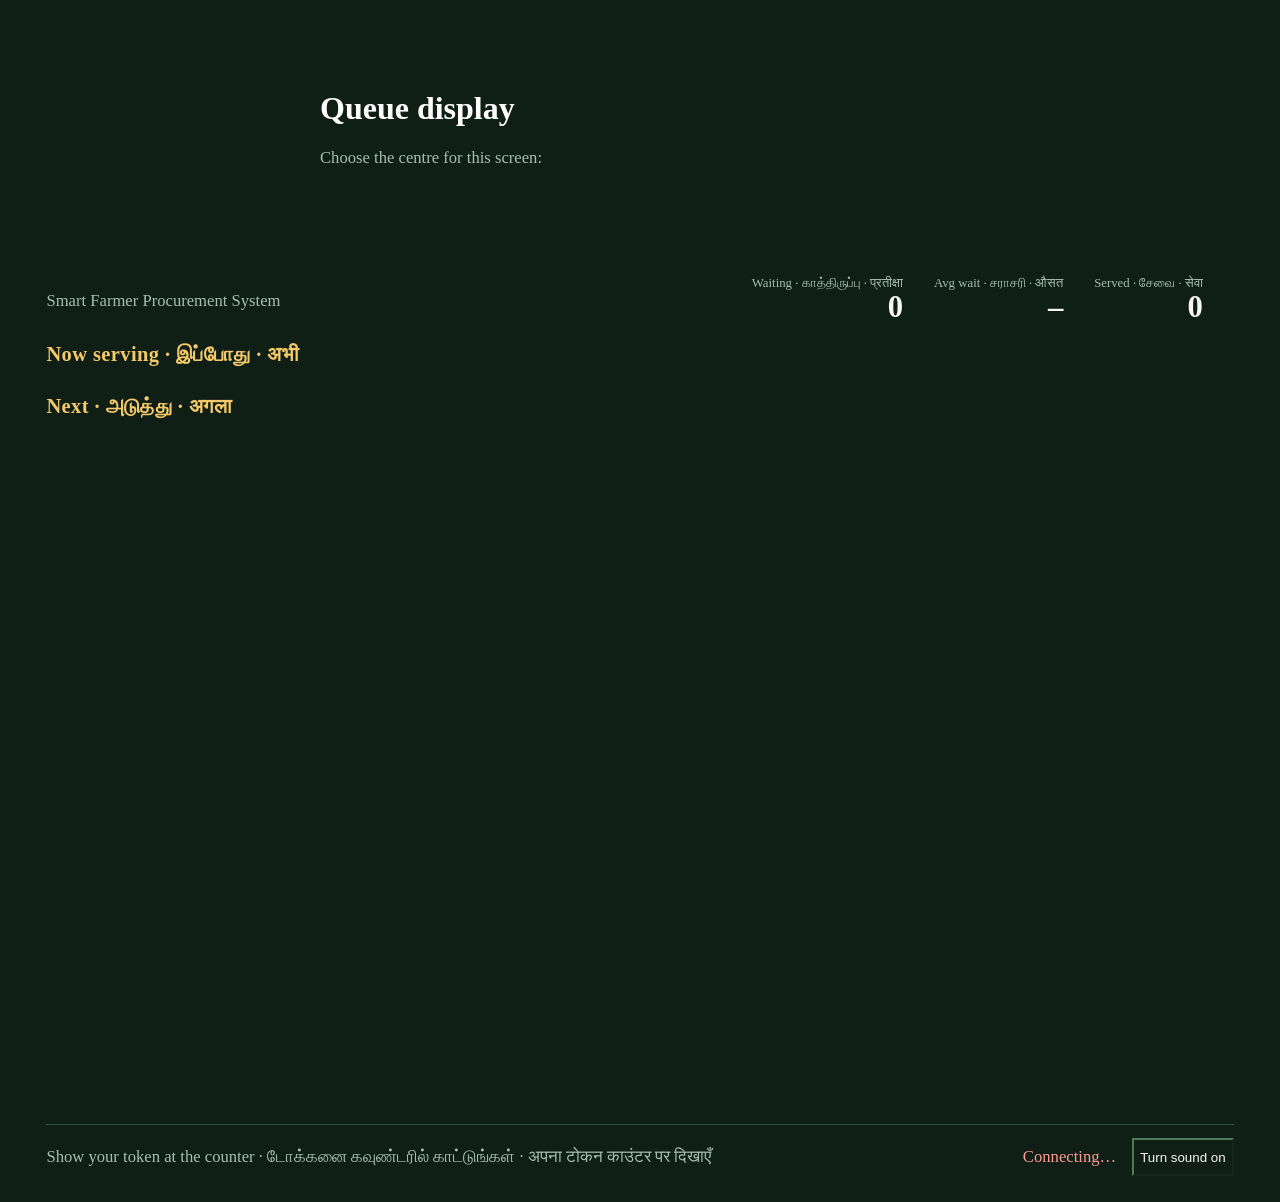
==== src/main/resources/static/display.html @ b6231616 "M4: Live queue - operator desk, TV display and farmer live status - QueueService: check-in by token " ====
<!DOCTYPE html>
<html lang="en">
<head>
    <meta charset="UTF-8">
    <meta name="viewport" content="width=device-width, initial-scale=1">
    <title>Queue display · Smart Farmer Procurement System</title>
    <link rel="stylesheet" href="/css/app.css">
    <style>
        /* TV screen: dark, high contrast, readable from across the room */
        body.tv { background: #0f1f16; color: #f4f7f2; min-height: 100vh; }
        .tv a { color: #9fe0b5; }
        .tv-wrap { padding: 2vh 3vw; display: flex; flex-direction: column; gap: 2vh; height: 100vh; overflow: hidden; }
        .tv-head { display: flex; justify-content: space-between; align-items: center; gap: 16px; flex-wrap: wrap; }
        .tv-head-right { display: flex; align-items: center; gap: 2.4vw; flex-wrap: wrap; }
        .tv-centre { font-size: clamp(1.4rem, 3vw, 2.6rem); font-weight: 800; color: #fff; }
        .tv-sub { color: #a9bdb0; font-size: clamp(.9rem, 1.3vw, 1.2rem); }
        .tv-clock { font-size: clamp(1.6rem, 3.4vw, 3rem); font-weight: 700; font-variant-numeric: tabular-nums; }
        .tv-label { font-size: clamp(1rem, 1.6vw, 1.5rem); color: #f3c969; font-weight: 700; margin: 0 0 1.2vh; letter-spacing: .02em; }
        .tv-counters { display: grid; grid-template-columns: repeat(auto-fit, minmax(220px, 1fr)); gap: 1.5vw; }
        .tv-counter { background: #173323; border: 3px solid #2c5a3d; border-radius: 18px; padding: 1.6vh 1.5vw; text-align: center; }
        .tv-counter.busy { border-color: #f3c969; background: #22402c; }
        .tv-counter.flash { animation: tv-flash 1s ease-in-out 4; }
        @keyframes tv-flash { 50% { background: #f3c969; color: #0f1f16; } }
        .tv-counter-name { font-size: clamp(1rem, 1.8vw, 1.6rem); color: #a9bdb0; font-weight: 700; }
        .tv-token { font-size: clamp(2.4rem, 6vw, 5.5rem); font-weight: 900; letter-spacing: .03em; font-variant-numeric: tabular-nums; line-height: 1.15; }
        .tv-free { font-size: clamp(1.2rem, 2.4vw, 2.2rem); color: #6f8b79; font-weight: 700; padding: 1.4vh 0; }
        .tv-next-section { flex: 1; min-height: 0; overflow: hidden; }
        .tv-next { list-style: none; margin: 0; padding: 0; display: grid; grid-template-columns: repeat(auto-fill, minmax(200px, 1fr)); gap: 1vw; }
        .tv-next li { background: #173323; border-radius: 12px; padding: 1.2vh 1.2vw; display: flex; flex-direction: column; gap: 2px; }
        .tv-next-token { font-size: clamp(1.4rem, 2.6vw, 2.4rem); font-weight: 800; font-variant-numeric: tabular-nums; white-space: nowrap; line-height: 1.2; }
        .tv-next-eta { color: #a9bdb0; font-size: clamp(.9rem, 1.4vw, 1.3rem); white-space: nowrap; }
        .tv-stat { text-align: right; }
        .tv-stat-label { color: #a9bdb0; font-size: clamp(.75rem, 1vw, 1rem); }
        .tv-stat-value { font-size: clamp(1.4rem, 2.4vw, 2.4rem); font-weight: 800; line-height: 1.1; }
        .tv-empty { color: #6f8b79; font-size: clamp(1rem, 1.6vw, 1.4rem); }
        .tv-foot { display: flex; justify-content: space-between; align-items: center; gap: 12px; flex-wrap: wrap; color: #a9bdb0; font-size: clamp(.9rem, 1.3vw, 1.2rem); border-top: 1px solid #2c5a3d; padding-top: 1.5vh; }
        .tv-foot .btn { min-height: 38px; background: transparent; color: #f4f7f2; border-color: #4d7a5d; }
        .tv .live-status { color: #9fe0b5; }
        .tv .live-status.offline { color: #ff9b91; }
        .tv-picker { max-width: 640px; margin: 10vh auto; padding: 0 16px; }
        .tv-picker a { display: block; background: #173323; border-radius: 12px; padding: 16px 20px; margin-bottom: 12px; font-size: 1.2rem; font-weight: 700; text-decoration: none; }
        @media (max-width: 800px) { .tv-wrap { height: auto; overflow: visible; } }
    </style>
</head>
<body class="tv">

<!-- Shown when no centre is chosen: /display.html -->
<div id="picker" class="tv-picker hidden">
    <h1 style="color: #fff">Queue display</h1>
    <p class="tv-sub">Choose the centre for this screen:</p>
    <div id="centre-links"></div>
</div>

<!-- The board: /display.html?centre=1 -->
<div id="board" class="tv-wrap hidden">
    <header class="tv-head">
        <div>
            <div class="tv-centre" id="centre-name"></div>
            <div class="tv-sub">Smart Farmer Procurement System</div>
        </div>
        <div class="tv-head-right">
            <div class="tv-stat">
                <div class="tv-stat-label">Waiting · காத்திருப்பு · प्रतीक्षा</div>
                <div class="tv-stat-value" id="waiting-count">0</div>
            </div>
            <div class="tv-stat">
                <div class="tv-stat-label">Avg wait · சராசரி · औसत</div>
                <div class="tv-stat-value" id="avg-wait">–</div>
            </div>
            <div class="tv-stat">
                <div class="tv-stat-label">Served · சேவை · सेवा</div>
                <div class="tv-stat-value" id="served">0</div>
            </div>
            <div class="tv-clock" id="clock"></div>
        </div>
    </header>

    <section>
        <h2 class="tv-label">Now serving · இப்போது · अभी</h2>
        <div class="tv-counters" id="serving"></div>
    </section>

    <section class="tv-next-section">
        <h2 class="tv-label">Next · அடுத்து · अगला</h2>
        <ol class="tv-next" id="next"></ol>
    </section>

    <footer class="tv-foot">
        <span>Show your token at the counter · டோக்கனை கவுண்டரில் காட்டுங்கள் · अपना टोकन काउंटर पर दिखाएँ</span>
        <span style="display: flex; gap: 16px; align-items: center">
            <span class="live-status offline" id="live-status"><span class="live-dot"></span><span id="live-text">Connecting…</span></span>
            <button type="button" class="btn btn-outline btn-sm" id="sound-btn">Turn sound on</button>
        </span>
    </footer>
</div>

<script>
    const $ = id => document.getElementById(id);
    const centreId = Number(new URLSearchParams(location.search).get('centre'));
    const lastCalledAt = {};       // counter number -> calledAt we last showed
    let firstSnapshot = true;
    let soundOn = false;
    let audio = null;

    function esc(value) {
        const div = document.createElement('div');
        div.textContent = value ?? '';
        return div.innerHTML;
    }

    function tick() {
        $('clock').textContent = new Date().toLocaleTimeString('en-IN', { hour: 'numeric', minute: '2-digit' });
    }

    function render(q) {
        $('centre-name').textContent = q.centreName;
        document.title = `${q.centreName} · Queue`;

        const newlyCalled = [];
        $('serving').innerHTML = q.serving.map(s => {
            const changed = s.token && s.calledAt !== lastCalledAt[s.counterNo];
            if (changed && !firstSnapshot) newlyCalled.push(s);
            lastCalledAt[s.counterNo] = s.calledAt;
            return s.token ? `
                <div class="tv-counter busy ${changed && !firstSnapshot ? 'flash' : ''}">
                    <div class="tv-counter-name">Counter ${s.counterNo} · கவுண்டர் · काउंटर</div>
                    <div class="tv-token">${esc(s.token)}</div>
                </div>` : `
                <div class="tv-counter">
                    <div class="tv-counter-name">Counter ${s.counterNo} · கவுண்டர் · काउंटर</div>
                    <div class="tv-free">Free · காலி · खाली</div>
                </div>`;
        }).join('');

        $('next').innerHTML = q.waiting.length
            ? q.waiting.slice(0, 12).map(w => `
                <li>
                    <span class="tv-next-token">${esc(w.token)}</span>
                    <span class="tv-next-eta">${w.etaMinutes === 0 ? 'Now' : `~${w.etaMinutes} min`}</span>
                </li>`).join('')
            : '<li class="tv-empty" style="background: none">Nobody waiting · யாரும் இல்லை · कोई नहीं</li>';

        $('waiting-count').textContent = q.waiting.length;
        $('avg-wait').textContent = q.avgWaitMinutes == null ? '–' : `${q.avgWaitMinutes} min`;
        $('served').textContent = q.servedToday;

        firstSnapshot = false;
        newlyCalled.forEach(announce);
    }

    // ---------- Sound: a chime, then the token is read out ----------

    function chime() {
        if (!audio) return;
        [660, 880].forEach((freq, i) => {
            const osc = audio.createOscillator();
            const gain = audio.createGain();
            osc.frequency.value = freq;
            gain.gain.setValueAtTime(0.25, audio.currentTime + i * 0.35);
            gain.gain.exponentialRampToValueAtTime(0.001, audio.currentTime + i * 0.35 + 0.6);
            osc.connect(gain).connect(audio.destination);
            osc.start(audio.currentTime + i * 0.35);
            osc.stop(audio.currentTime + i * 0.35 + 0.6);
        });
    }

    function announce(serving) {
        if (!soundOn) return;
        chime();
        if ('speechSynthesis' in window) {
            // "TNJ-003" is read letter by letter: "T N J 0 0 3"
            const spoken = serving.token.replace('-', '').split('').join(' ');
            const speech = new SpeechSynthesisUtterance(`Token ${spoken}, please go to counter ${serving.counterNo}`);
            speech.lang = 'en-IN';
            speech.rate = 0.9;
            setTimeout(() => speechSynthesis.speak(speech), 800);
        }
    }

    $('sound-btn').addEventListener('click', () => {
        // Browsers only allow sound after someone clicks on the page once.
        soundOn = !soundOn;
        if (soundOn && !audio) audio = new AudioContext();
        $('sound-btn').textContent = soundOn ? 'Turn sound off' : 'Turn sound on';
        if (soundOn) chime();
    });

    // ---------- Live connection ----------

    function setLive(online) {
        $('live-status').classList.toggle('offline', !online);
        $('live-text').textContent = online ? 'Live' : 'Reconnecting…';
    }

    function connect() {
        const source = new EventSource(`/api/queue/${centreId}/stream`);
        source.addEventListener('open', () => setLive(true));
        source.addEventListener('error', () => setLive(false));
        source.addEventListener('queue', event => {
            setLive(true);
            render(JSON.parse(event.data));
        });
    }

    async function showPicker() {
        $('picker').classList.remove('hidden');
        const centres = await fetch('/api/centres').then(r => r.json());
        $('centre-links').innerHTML = centres.map(c =>
            `<a href="/display.html?centre=${c.id}">${esc(c.name)} <span class="tv-sub">(${esc(c.district)})</span></a>`).join('');
    }

    if (centreId) {
        $('board').classList.remove('hidden');
        tick();
        setInterval(tick, 1000);
        connect();
    } else {
        showPicker();
    }
</script>
</body>
</html>
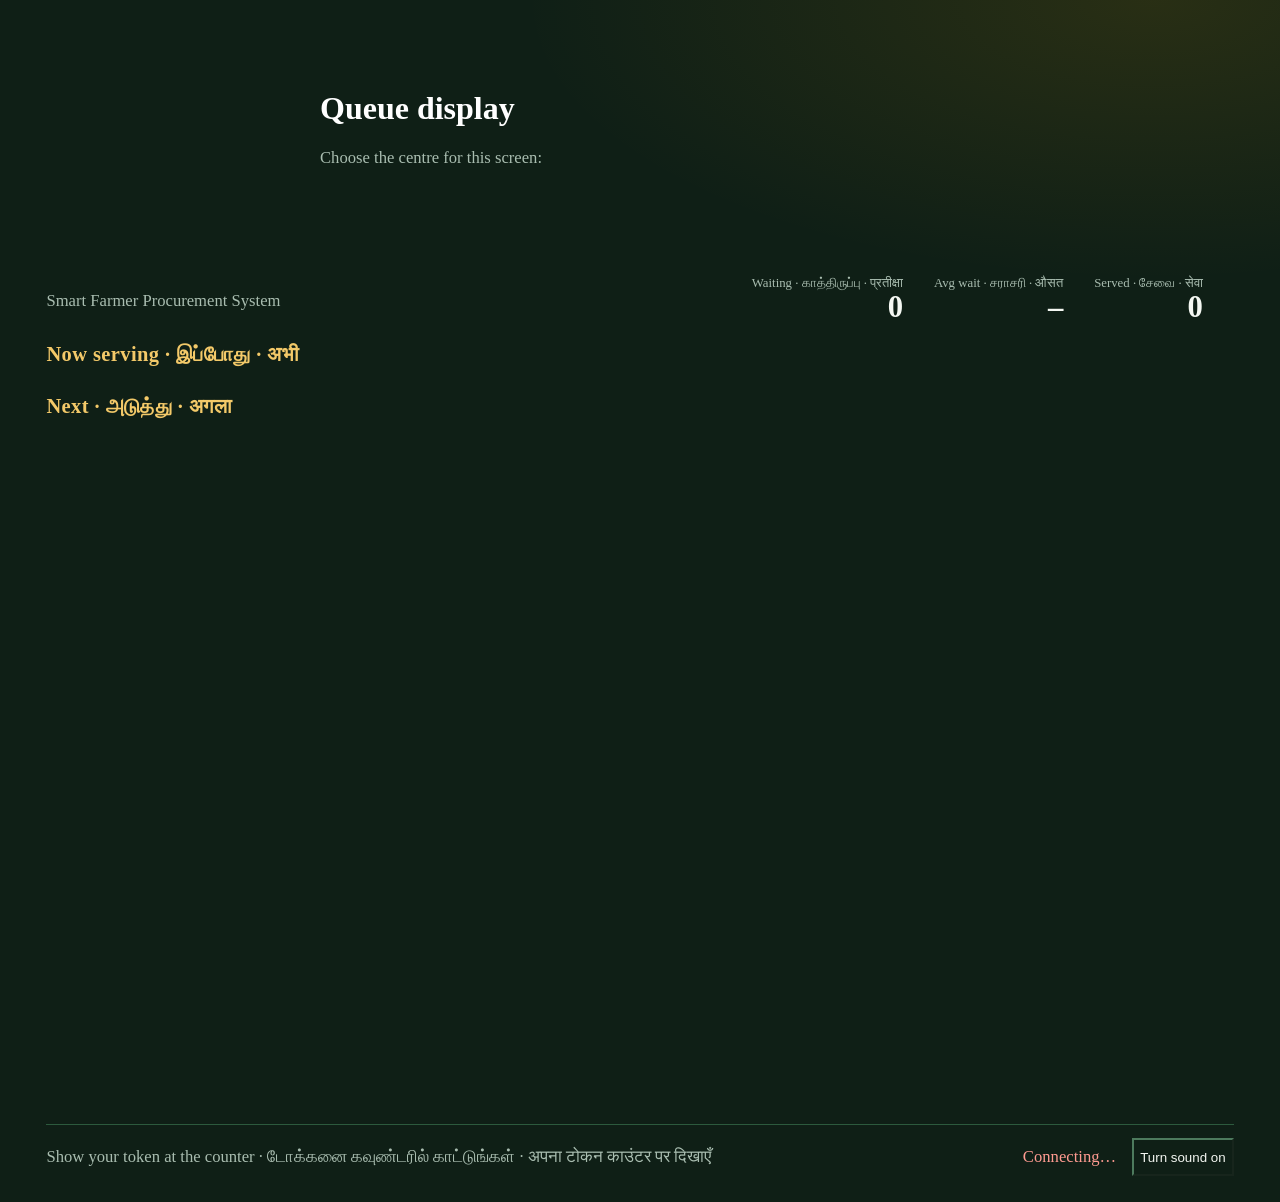
==== commit 0ad6c647: "M7: Admin dashboard, centre and crop settings, demo data and a new crop-field design - Admin dashboa" ====
--- a/src/main/resources/static/display.html
+++ b/src/main/resources/static/display.html
@@ -7,7 +7,24 @@
     <link rel="stylesheet" href="/css/app.css">
     <style>
         /* TV screen: dark, high contrast, readable from across the room */
-        body.tv { background: #0f1f16; color: #f4f7f2; min-height: 100vh; }
+        /* dark screen with the paddy field faintly along the bottom */
+        body.tv {
+            background: radial-gradient(900px 400px at 90% 0%, rgba(227, 160, 8, .12), transparent 70%), #0f1f16;
+            color: #f4f7f2;
+            min-height: 100vh;
+        }
+        body.tv::before {
+            content: "";
+            position: fixed;
+            left: 0;
+            right: 0;
+            bottom: 0;
+            height: 30vh;
+            background: url("/img/hero-field.svg") bottom center / 100% auto no-repeat;
+            opacity: .35;
+            z-index: -1;
+            pointer-events: none;
+        }
         .tv a { color: #9fe0b5; }
         .tv-wrap { padding: 2vh 3vw; display: flex; flex-direction: column; gap: 2vh; height: 100vh; overflow: hidden; }
         .tv-head { display: flex; justify-content: space-between; align-items: center; gap: 16px; flex-wrap: wrap; }
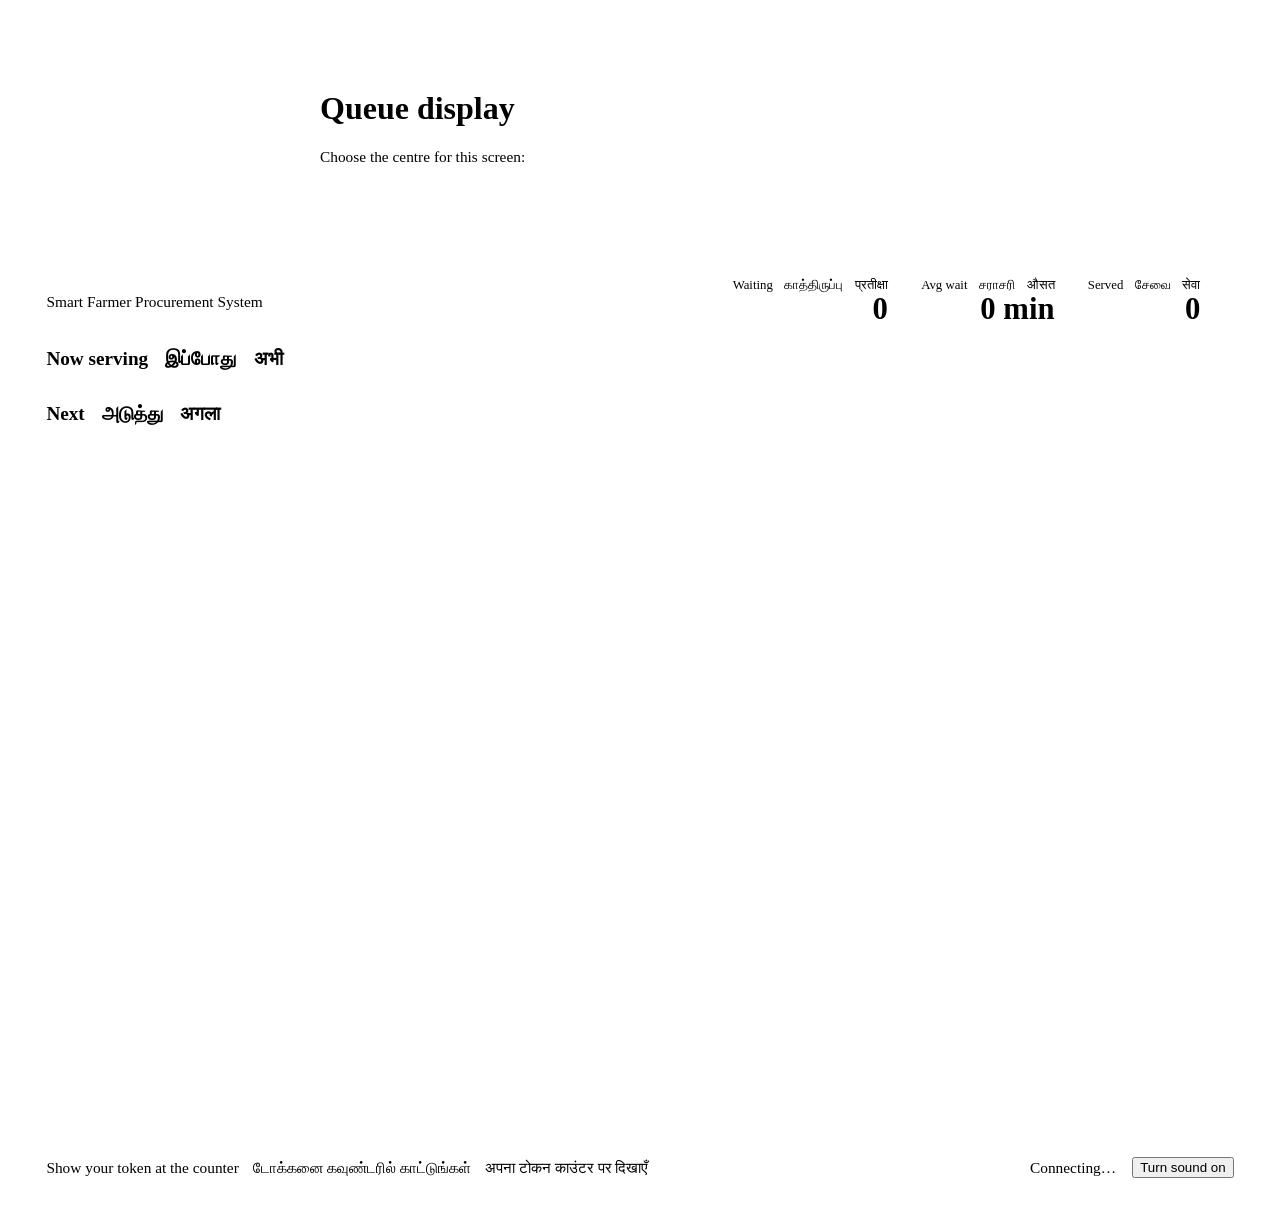
==== commit f6271d84: "Redesign: new design system, light/dark theme and all pages - New look built with the taste-skill de" ====
--- a/src/main/resources/static/display.html
+++ b/src/main/resources/static/display.html
@@ -1,61 +1,48 @@
 <!DOCTYPE html>
-<html lang="en">
+<html lang="en" data-theme="dark">
 <head>
     <meta charset="UTF-8">
     <meta name="viewport" content="width=device-width, initial-scale=1">
-    <title>Queue display · Smart Farmer Procurement System</title>
+    <title>Queue display | Smart Farmer Procurement System</title>
+    <link rel="icon" href="/favicon.svg" type="image/svg+xml">
+    <link rel="preload" href="/fonts/geist-mono.woff2" as="font" type="font/woff2" crossorigin>
     <link rel="stylesheet" href="/css/app.css">
     <style>
-        /* TV screen: dark, high contrast, readable from across the room */
-        /* dark screen with the paddy field faintly along the bottom */
-        body.tv {
-            background: radial-gradient(900px 400px at 90% 0%, rgba(227, 160, 8, .12), transparent 70%), #0f1f16;
-            color: #f4f7f2;
-            min-height: 100vh;
-        }
-        body.tv::before {
-            content: "";
-            position: fixed;
-            left: 0;
-            right: 0;
-            bottom: 0;
-            height: 30vh;
-            background: url("/img/hero-field.svg") bottom center / 100% auto no-repeat;
-            opacity: .35;
-            z-index: -1;
-            pointer-events: none;
-        }
-        .tv a { color: #9fe0b5; }
-        .tv-wrap { padding: 2vh 3vw; display: flex; flex-direction: column; gap: 2vh; height: 100vh; overflow: hidden; }
-        .tv-head { display: flex; justify-content: space-between; align-items: center; gap: 16px; flex-wrap: wrap; }
-        .tv-head-right { display: flex; align-items: center; gap: 2.4vw; flex-wrap: wrap; }
-        .tv-centre { font-size: clamp(1.4rem, 3vw, 2.6rem); font-weight: 800; color: #fff; }
-        .tv-sub { color: #a9bdb0; font-size: clamp(.9rem, 1.3vw, 1.2rem); }
-        .tv-clock { font-size: clamp(1.6rem, 3.4vw, 3rem); font-weight: 700; font-variant-numeric: tabular-nums; }
-        .tv-label { font-size: clamp(1rem, 1.6vw, 1.5rem); color: #f3c969; font-weight: 700; margin: 0 0 1.2vh; letter-spacing: .02em; }
-        .tv-counters { display: grid; grid-template-columns: repeat(auto-fit, minmax(220px, 1fr)); gap: 1.5vw; }
-        .tv-counter { background: #173323; border: 3px solid #2c5a3d; border-radius: 18px; padding: 1.6vh 1.5vw; text-align: center; }
-        .tv-counter.busy { border-color: #f3c969; background: #22402c; }
+        /* TV board: always dark (the page sets data-theme="dark"), very large type, never scrolls at 16:9 */
+        body.tv { min-height: 100dvh; }
+        .tv-wrap { padding: 2.4vh 3vw; display: flex; flex-direction: column; gap: 2.4vh; height: 100dvh; overflow: hidden; }
+        .tv-head { display: flex; justify-content: space-between; align-items: center; gap: 16px 32px; flex-wrap: wrap; }
+        .tv-head-right { display: flex; align-items: center; gap: 2.6vw; flex-wrap: wrap; }
+        .tv-centre { font-size: clamp(1.4rem, 3vw, 2.8rem); font-weight: 700; line-height: 1.15; }
+        .tv-sub { color: var(--muted); font-size: clamp(.9rem, 1.2vw, 1.2rem); }
+        .tv-clock { font-family: var(--font-mono); font-size: clamp(1.6rem, 3.2vw, 3rem); font-weight: 600; }
+        .tv-tri { display: inline-flex; flex-wrap: wrap; gap: 0 .9em; }
+        .tv-tri span:first-child { color: var(--ink); }
+        .tv-label { font-size: clamp(1rem, 1.5vw, 1.5rem); color: var(--muted); font-weight: 600; margin: 0 0 1.2vh; }
+        .tv-label .tv-tri span:first-child { color: var(--warn-ink); }
+        .tv-counters { display: grid; grid-template-columns: repeat(auto-fit, minmax(240px, 1fr)); gap: 1.5vw; }
+        .tv-counter { background: var(--surface); border: 2px solid var(--line); border-radius: var(--radius-lg); padding: 1.8vh 1.5vw; text-align: center; }
+        .tv-counter.busy { border-color: var(--warn-line); }
         .tv-counter.flash { animation: tv-flash 1s ease-in-out 4; }
-        @keyframes tv-flash { 50% { background: #f3c969; color: #0f1f16; } }
-        .tv-counter-name { font-size: clamp(1rem, 1.8vw, 1.6rem); color: #a9bdb0; font-weight: 700; }
-        .tv-token { font-size: clamp(2.4rem, 6vw, 5.5rem); font-weight: 900; letter-spacing: .03em; font-variant-numeric: tabular-nums; line-height: 1.15; }
-        .tv-free { font-size: clamp(1.2rem, 2.4vw, 2.2rem); color: #6f8b79; font-weight: 700; padding: 1.4vh 0; }
+        @keyframes tv-flash { 50% { opacity: .35; transform: scale(.985); } }
+        .tv-counter-name { display: flex; justify-content: center; font-size: clamp(.95rem, 1.5vw, 1.5rem); color: var(--muted); font-weight: 600; }
+        .tv-token { font-family: var(--font-mono); font-size: clamp(2.6rem, 7.2vw, 8rem); font-weight: 700; line-height: 1.12; color: var(--warn-ink); }
+        .tv-free { display: flex; justify-content: center; font-size: clamp(1.2rem, 2.4vw, 2.2rem); color: var(--muted); font-weight: 600; padding: 2.4vh 0; }
         .tv-next-section { flex: 1; min-height: 0; overflow: hidden; }
-        .tv-next { list-style: none; margin: 0; padding: 0; display: grid; grid-template-columns: repeat(auto-fill, minmax(200px, 1fr)); gap: 1vw; }
-        .tv-next li { background: #173323; border-radius: 12px; padding: 1.2vh 1.2vw; display: flex; flex-direction: column; gap: 2px; }
-        .tv-next-token { font-size: clamp(1.4rem, 2.6vw, 2.4rem); font-weight: 800; font-variant-numeric: tabular-nums; white-space: nowrap; line-height: 1.2; }
-        .tv-next-eta { color: #a9bdb0; font-size: clamp(.9rem, 1.4vw, 1.3rem); white-space: nowrap; }
+        .tv-next { list-style: none; margin: 0; padding: 0; display: grid; grid-template-columns: repeat(auto-fill, minmax(210px, 1fr)); gap: 1vw; }
+        .tv-next li { background: var(--surface); border-radius: var(--radius); padding: 1.2vh 1.2vw; display: flex; flex-direction: column; gap: 2px; }
+        .tv-next-token { font-family: var(--font-mono); font-size: clamp(1.4rem, 2.5vw, 2.4rem); font-weight: 700; white-space: nowrap; line-height: 1.2; }
+        .tv-next-eta { color: var(--muted); font-size: clamp(.9rem, 1.3vw, 1.3rem); white-space: nowrap; }
         .tv-stat { text-align: right; }
-        .tv-stat-label { color: #a9bdb0; font-size: clamp(.75rem, 1vw, 1rem); }
-        .tv-stat-value { font-size: clamp(1.4rem, 2.4vw, 2.4rem); font-weight: 800; line-height: 1.1; }
-        .tv-empty { color: #6f8b79; font-size: clamp(1rem, 1.6vw, 1.4rem); }
-        .tv-foot { display: flex; justify-content: space-between; align-items: center; gap: 12px; flex-wrap: wrap; color: #a9bdb0; font-size: clamp(.9rem, 1.3vw, 1.2rem); border-top: 1px solid #2c5a3d; padding-top: 1.5vh; }
-        .tv-foot .btn { min-height: 38px; background: transparent; color: #f4f7f2; border-color: #4d7a5d; }
-        .tv .live-status { color: #9fe0b5; }
-        .tv .live-status.offline { color: #ff9b91; }
+        .tv-stat-label { color: var(--muted); font-size: clamp(.75rem, 1vw, 1rem); }
+        .tv-stat .tv-tri { justify-content: flex-end; }
+        .tv-stat-value { font-size: clamp(1.4rem, 2.4vw, 2.4rem); font-weight: 700; line-height: 1.1; font-variant-numeric: tabular-nums; }
+        .tv-next li.tv-empty { background: none; color: var(--muted); font-size: clamp(1rem, 1.6vw, 1.4rem); padding-left: 0; }
+        .tv-foot { display: flex; justify-content: space-between; align-items: center; gap: 12px 24px; flex-wrap: wrap; color: var(--muted); font-size: clamp(.9rem, 1.2vw, 1.2rem); border-top: 1px solid var(--line); padding-top: 1.6vh; }
+        .tv-foot-right { display: flex; gap: 16px; align-items: center; }
         .tv-picker { max-width: 640px; margin: 10vh auto; padding: 0 16px; }
-        .tv-picker a { display: block; background: #173323; border-radius: 12px; padding: 16px 20px; margin-bottom: 12px; font-size: 1.2rem; font-weight: 700; text-decoration: none; }
+        .tv-picker a { display: flex; justify-content: space-between; align-items: center; gap: 12px; background: var(--surface); border: 1px solid var(--line); border-radius: var(--radius); padding: 16px 20px; margin-bottom: 12px; font-size: 1.2rem; font-weight: 600; text-decoration: none; }
+        .tv-picker a:hover { border-color: var(--accent); }
         @media (max-width: 800px) { .tv-wrap { height: auto; overflow: visible; } }
     </style>
 </head>
@@ -63,7 +50,7 @@
 
 <!-- Shown when no centre is chosen: /display.html -->
 <div id="picker" class="tv-picker hidden">
-    <h1 style="color: #fff">Queue display</h1>
+    <h1>Queue display</h1>
     <p class="tv-sub">Choose the centre for this screen:</p>
     <div id="centre-links"></div>
 </div>
@@ -77,15 +64,15 @@
         </div>
         <div class="tv-head-right">
             <div class="tv-stat">
-                <div class="tv-stat-label">Waiting · காத்திருப்பு · प्रतीक्षा</div>
+                <div class="tv-stat-label"><span class="tv-tri"><span>Waiting</span><span lang="ta">காத்திருப்பு</span><span lang="hi">प्रतीक्षा</span></span></div>
                 <div class="tv-stat-value" id="waiting-count">0</div>
             </div>
             <div class="tv-stat">
-                <div class="tv-stat-label">Avg wait · சராசரி · औसत</div>
-                <div class="tv-stat-value" id="avg-wait">–</div>
+                <div class="tv-stat-label"><span class="tv-tri"><span>Avg wait</span><span lang="ta">சராசரி</span><span lang="hi">औसत</span></span></div>
+                <div class="tv-stat-value" id="avg-wait">0 min</div>
             </div>
             <div class="tv-stat">
-                <div class="tv-stat-label">Served · சேவை · सेवा</div>
+                <div class="tv-stat-label"><span class="tv-tri"><span>Served</span><span lang="ta">சேவை</span><span lang="hi">सेवा</span></span></div>
                 <div class="tv-stat-value" id="served">0</div>
             </div>
             <div class="tv-clock" id="clock"></div>
@@ -93,24 +80,25 @@
     </header>
 
     <section>
-        <h2 class="tv-label">Now serving · இப்போது · अभी</h2>
+        <h2 class="tv-label"><span class="tv-tri"><span>Now serving</span><span lang="ta">இப்போது</span><span lang="hi">अभी</span></span></h2>
         <div class="tv-counters" id="serving"></div>
     </section>
 
     <section class="tv-next-section">
-        <h2 class="tv-label">Next · அடுத்து · अगला</h2>
+        <h2 class="tv-label"><span class="tv-tri"><span>Next</span><span lang="ta">அடுத்து</span><span lang="hi">अगला</span></span></h2>
         <ol class="tv-next" id="next"></ol>
     </section>
 
     <footer class="tv-foot">
-        <span>Show your token at the counter · டோக்கனை கவுண்டரில் காட்டுங்கள் · अपना टोकन काउंटर पर दिखाएँ</span>
-        <span style="display: flex; gap: 16px; align-items: center">
+        <span class="tv-tri"><span>Show your token at the counter</span><span lang="ta">டோக்கனை கவுண்டரில் காட்டுங்கள்</span><span lang="hi">अपना टोकन काउंटर पर दिखाएँ</span></span>
+        <span class="tv-foot-right">
             <span class="live-status offline" id="live-status"><span class="live-dot"></span><span id="live-text">Connecting…</span></span>
-            <button type="button" class="btn btn-outline btn-sm" id="sound-btn">Turn sound on</button>
+            <button type="button" class="btn btn-quiet btn-sm" id="sound-btn">Turn sound on</button>
         </span>
     </footer>
 </div>
 
+<script src="/js/live.js"></script>
 <script>
     const $ = id => document.getElementById(id);
     const centreId = Number(new URLSearchParams(location.search).get('centre'));
@@ -125,13 +113,22 @@
         return div.innerHTML;
     }
 
+    /** A label in English, Tamil and Hindi, side by side. */
+    function tri(en, ta, hi) {
+        return `<span class="tv-tri"><span>${en}</span><span lang="ta">${ta}</span><span lang="hi">${hi}</span></span>`;
+    }
+
+    function counterName(counterNo) {
+        return tri(`Counter ${counterNo}`, 'கவுண்டர்', 'काउंटर');
+    }
+
     function tick() {
         $('clock').textContent = new Date().toLocaleTimeString('en-IN', { hour: 'numeric', minute: '2-digit' });
     }
 
     function render(q) {
         $('centre-name').textContent = q.centreName;
-        document.title = `${q.centreName} · Queue`;
+        document.title = `${q.centreName} | Queue`;
 
         const newlyCalled = [];
         $('serving').innerHTML = q.serving.map(s => {
@@ -140,12 +137,12 @@
             lastCalledAt[s.counterNo] = s.calledAt;
             return s.token ? `
                 <div class="tv-counter busy ${changed && !firstSnapshot ? 'flash' : ''}">
-                    <div class="tv-counter-name">Counter ${s.counterNo} · கவுண்டர் · काउंटर</div>
+                    <div class="tv-counter-name">${counterName(s.counterNo)}</div>
                     <div class="tv-token">${esc(s.token)}</div>
                 </div>` : `
                 <div class="tv-counter">
-                    <div class="tv-counter-name">Counter ${s.counterNo} · கவுண்டர் · काउंटर</div>
-                    <div class="tv-free">Free · காலி · खाली</div>
+                    <div class="tv-counter-name">${counterName(s.counterNo)}</div>
+                    <div class="tv-free">${tri('Free', 'காலி', 'खाली')}</div>
                 </div>`;
         }).join('');
 
@@ -153,12 +150,12 @@
             ? q.waiting.slice(0, 12).map(w => `
                 <li>
                     <span class="tv-next-token">${esc(w.token)}</span>
-                    <span class="tv-next-eta">${w.etaMinutes === 0 ? 'Now' : `~${w.etaMinutes} min`}</span>
+                    <span class="tv-next-eta">${w.etaMinutes === 0 ? 'Now' : `about ${w.etaMinutes} min`}</span>
                 </li>`).join('')
-            : '<li class="tv-empty" style="background: none">Nobody waiting · யாரும் இல்லை · कोई नहीं</li>';
+            : `<li class="tv-empty">${tri('Nobody waiting', 'யாரும் இல்லை', 'कोई नहीं')}</li>`;
 
         $('waiting-count').textContent = q.waiting.length;
-        $('avg-wait').textContent = q.avgWaitMinutes == null ? '–' : `${q.avgWaitMinutes} min`;
+        $('avg-wait').textContent = q.avgWaitMinutes == null ? 'No data' : `${q.avgWaitMinutes} min`;
         $('served').textContent = q.servedToday;
 
         firstSnapshot = false;
@@ -210,13 +207,7 @@
     }
 
     function connect() {
-        const source = new EventSource(`/api/queue/${centreId}/stream`);
-        source.addEventListener('open', () => setLive(true));
-        source.addEventListener('error', () => setLive(false));
-        source.addEventListener('queue', event => {
-            setLive(true);
-            render(JSON.parse(event.data));
-        });
+        LiveQueue.connect(centreId, { onSnapshot: render, onStatus: setLive });
     }
 
     async function showPicker() {
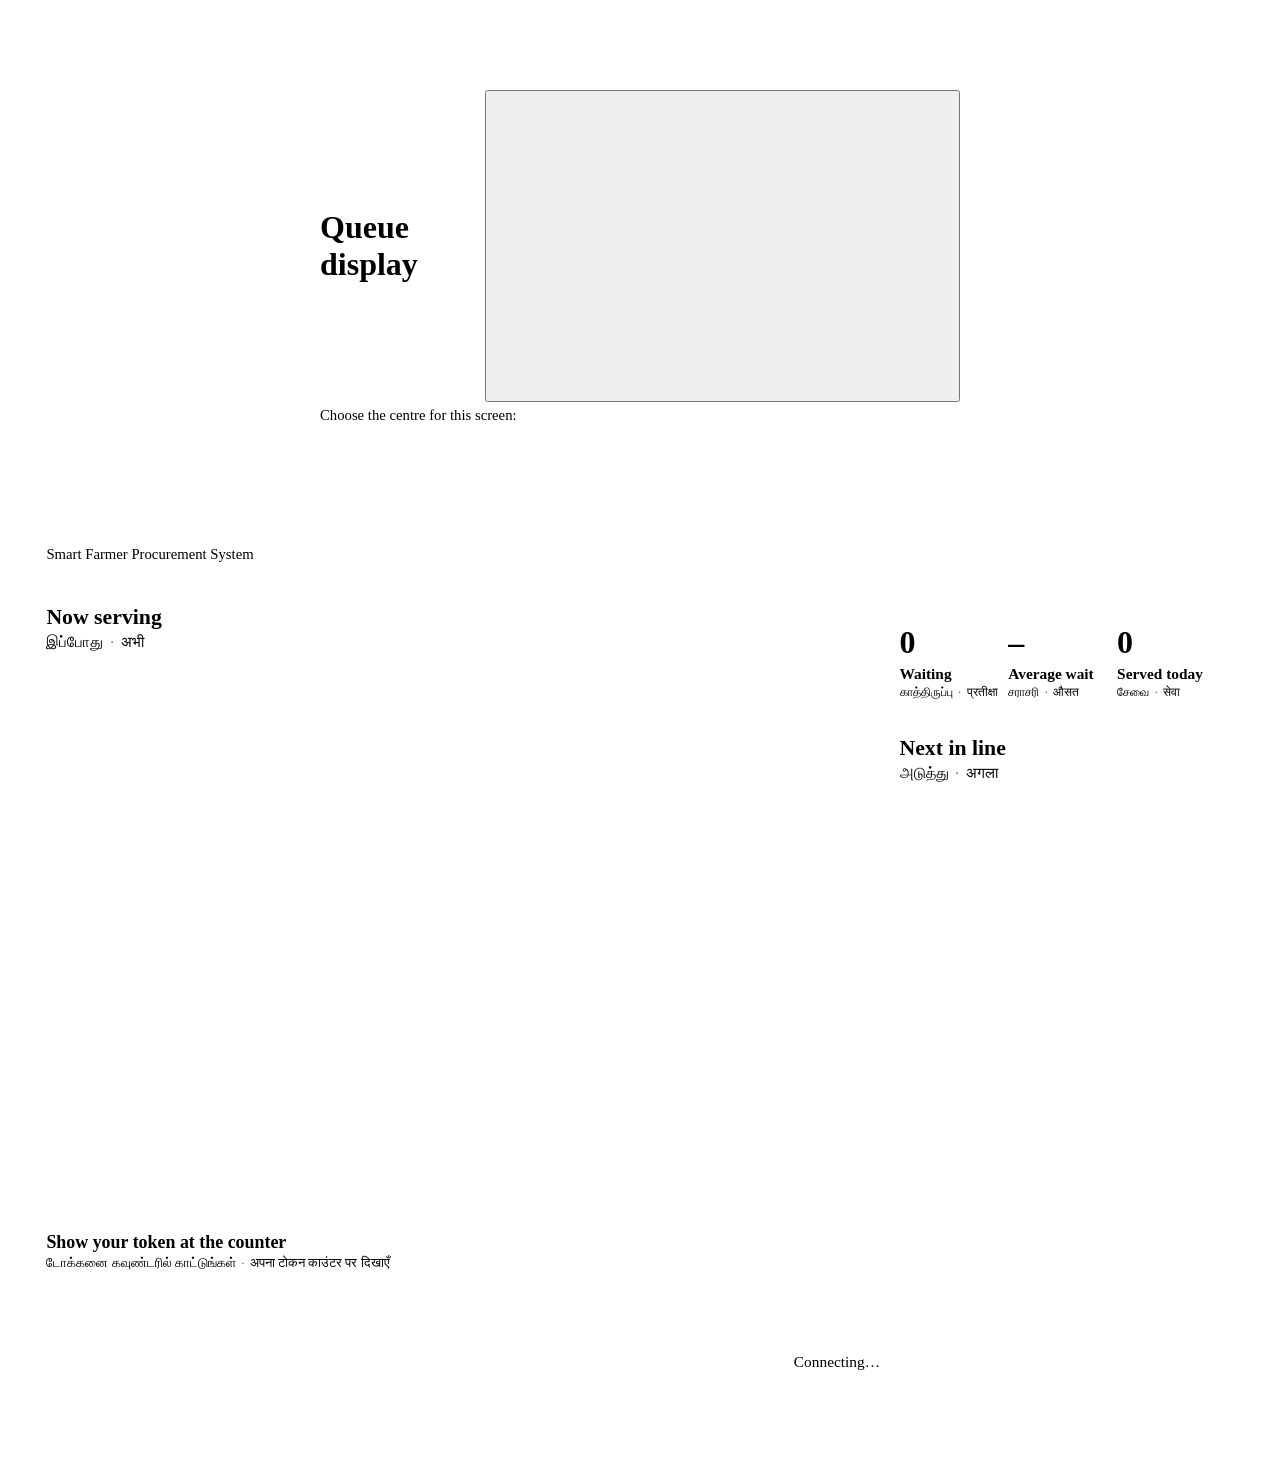
==== commit 6e18231d: "Deploy on Render + Neon with Gmail through Google Apps Script; neater TV queue display - Dockerfile " ====
--- a/src/main/resources/static/display.html
+++ b/src/main/resources/static/display.html
@@ -1,5 +1,5 @@
 <!DOCTYPE html>
-<html lang="en" data-theme="dark">
+<html lang="en" data-theme="dark" data-theme-key="sfps.tv-theme" data-theme-default="dark">
 <head>
     <meta charset="UTF-8">
     <meta name="viewport" content="width=device-width, initial-scale=1">
@@ -7,50 +7,127 @@
     <link rel="icon" href="/favicon.svg" type="image/svg+xml">
     <link rel="preload" href="/fonts/geist-mono.woff2" as="font" type="font/woff2" crossorigin>
     <link rel="stylesheet" href="/css/app.css">
+    <script src="/js/theme.js"></script>
     <style>
-        /* TV board: always dark (the page sets data-theme="dark"), very large type, never scrolls at 16:9 */
+        /*
+         * TV board for a 16:9 screen: header, then "Now serving" (left, one row per counter) and "Next in line"
+         * (right), then a slim footer. Dark unless light is chosen (button in the footer, or ?theme=light); the choice is kept
+         * apart from the other pages (data-theme-key above). Labels are English with Tamil and Hindi on a
+         * smaller second line. Nothing scrolls on a TV; on small screens the two columns stack.
+         */
         body.tv { min-height: 100dvh; }
-        .tv-wrap { padding: 2.4vh 3vw; display: flex; flex-direction: column; gap: 2.4vh; height: 100dvh; overflow: hidden; }
-        .tv-head { display: flex; justify-content: space-between; align-items: center; gap: 16px 32px; flex-wrap: wrap; }
-        .tv-head-right { display: flex; align-items: center; gap: 2.6vw; flex-wrap: wrap; }
-        .tv-centre { font-size: clamp(1.4rem, 3vw, 2.8rem); font-weight: 700; line-height: 1.15; }
-        .tv-sub { color: var(--muted); font-size: clamp(.9rem, 1.2vw, 1.2rem); }
-        .tv-clock { font-family: var(--font-mono); font-size: clamp(1.6rem, 3.2vw, 3rem); font-weight: 600; }
-        .tv-tri { display: inline-flex; flex-wrap: wrap; gap: 0 .9em; }
-        .tv-tri span:first-child { color: var(--ink); }
-        .tv-label { font-size: clamp(1rem, 1.5vw, 1.5rem); color: var(--muted); font-weight: 600; margin: 0 0 1.2vh; }
-        .tv-label .tv-tri span:first-child { color: var(--warn-ink); }
-        .tv-counters { display: grid; grid-template-columns: repeat(auto-fit, minmax(240px, 1fr)); gap: 1.5vw; }
-        .tv-counter { background: var(--surface); border: 2px solid var(--line); border-radius: var(--radius-lg); padding: 1.8vh 1.5vw; text-align: center; }
-        .tv-counter.busy { border-color: var(--warn-line); }
-        .tv-counter.flash { animation: tv-flash 1s ease-in-out 4; }
-        @keyframes tv-flash { 50% { opacity: .35; transform: scale(.985); } }
-        .tv-counter-name { display: flex; justify-content: center; font-size: clamp(.95rem, 1.5vw, 1.5rem); color: var(--muted); font-weight: 600; }
-        .tv-token { font-family: var(--font-mono); font-size: clamp(2.6rem, 7.2vw, 8rem); font-weight: 700; line-height: 1.12; color: var(--warn-ink); }
-        .tv-free { display: flex; justify-content: center; font-size: clamp(1.2rem, 2.4vw, 2.2rem); color: var(--muted); font-weight: 600; padding: 2.4vh 0; }
-        .tv-next-section { flex: 1; min-height: 0; overflow: hidden; }
-        .tv-next { list-style: none; margin: 0; padding: 0; display: grid; grid-template-columns: repeat(auto-fill, minmax(210px, 1fr)); gap: 1vw; }
-        .tv-next li { background: var(--surface); border-radius: var(--radius); padding: 1.2vh 1.2vw; display: flex; flex-direction: column; gap: 2px; }
-        .tv-next-token { font-family: var(--font-mono); font-size: clamp(1.4rem, 2.5vw, 2.4rem); font-weight: 700; white-space: nowrap; line-height: 1.2; }
-        .tv-next-eta { color: var(--muted); font-size: clamp(.9rem, 1.3vw, 1.3rem); white-space: nowrap; }
-        .tv-stat { text-align: right; }
-        .tv-stat-label { color: var(--muted); font-size: clamp(.75rem, 1vw, 1rem); }
-        .tv-stat .tv-tri { justify-content: flex-end; }
-        .tv-stat-value { font-size: clamp(1.4rem, 2.4vw, 2.4rem); font-weight: 700; line-height: 1.1; font-variant-numeric: tabular-nums; }
-        .tv-next li.tv-empty { background: none; color: var(--muted); font-size: clamp(1rem, 1.6vw, 1.4rem); padding-left: 0; }
-        .tv-foot { display: flex; justify-content: space-between; align-items: center; gap: 12px 24px; flex-wrap: wrap; color: var(--muted); font-size: clamp(.9rem, 1.2vw, 1.2rem); border-top: 1px solid var(--line); padding-top: 1.6vh; }
-        .tv-foot-right { display: flex; gap: 16px; align-items: center; }
+        .tv-wrap {
+            height: 100dvh; overflow: hidden; display: grid; grid-template-rows: auto minmax(0, 1fr) auto;
+            gap: 2.6vh; padding: 3vh 3vw 2.4vh;
+        }
+
+        /* A label: English on top, Tamil · Hindi below in a smaller, quieter line */
+        .tv-l { display: inline-flex; flex-direction: column; gap: .15em; line-height: 1.15; }
+        .tv-l-alt { display: flex; flex-wrap: wrap; column-gap: .45em; font-size: .7em; font-weight: 500; color: var(--muted); }
+        .tv-l-alt .sep { opacity: .6; }
+
+        /* Header: centre on the left, time and date on the right */
+        .tv-head { display: flex; justify-content: space-between; align-items: flex-end; gap: 2vw; padding-bottom: 2vh; border-bottom: 1px solid var(--line); }
+        .tv-centre { font-size: clamp(1.5rem, 3vw, 3.2rem); font-weight: 700; letter-spacing: -.01em; line-height: 1.1; text-wrap: balance; }
+        .tv-sub { color: var(--muted); font-size: clamp(.9rem, 1.15vw, 1.25rem); margin-top: .35em; }
+        .tv-time { text-align: right; flex: none; }
+        .tv-clock { font-family: var(--font-mono); font-size: clamp(1.8rem, 3.4vw, 3.6rem); font-weight: 600; line-height: 1; letter-spacing: -.02em; font-variant-numeric: tabular-nums; }
+        .tv-date { color: var(--muted); font-size: clamp(.85rem, 1.1vw, 1.2rem); margin-top: .5em; }
+
+        .tv-main { display: grid; grid-template-columns: minmax(0, 2.3fr) minmax(0, 1fr); gap: 2vw; min-height: 0; }
+        .tv-title { font-size: clamp(1.05rem, 1.7vw, 1.85rem); font-weight: 600; margin: 0 0 1.6vh; }
+        .tv-title .tv-l-en { color: var(--accent); }
+
+        /* Now serving: one wide row per counter (two columns from 5 counters; the script sets --cols and --rows) */
+        .tv-serving { display: flex; flex-direction: column; min-height: 0; }
+        .tv-counters {
+            flex: 1; min-height: 0; display: grid; gap: 1.4vw;
+            grid-template-columns: repeat(var(--cols, 1), minmax(0, 1fr));
+            grid-template-rows: repeat(var(--rows, 1), minmax(0, 1fr));
+        }
+        .tv-counter {
+            position: relative; display: flex; justify-content: space-between; align-items: center; gap: 2vw;
+            padding: 1.6vh 2.4vw; min-height: 0;
+            background: var(--surface); border: 2px solid var(--line); border-radius: var(--radius-lg);
+        }
+        .tv-counter.busy { background: var(--warn-bg); border-color: var(--warn-line); }
+        .tv-counter.free { background: transparent; border-style: dashed; }
+        .tv-counter-name { font-size: clamp(1.1rem, 2.1vw, 2.4rem); font-weight: 600; flex: none; }
+        .tv-counter.free .tv-counter-name { color: var(--muted); }
+        .tv-token {
+            font-family: var(--font-mono); font-weight: 700; line-height: 1; letter-spacing: -.03em; white-space: nowrap;
+            color: var(--warn-ink); font-size: clamp(2.2rem, 6vw, 7rem); font-variant-numeric: tabular-nums;
+        }
+        /* The token always fits on one line: its size follows the height and width of its row */
+        @supports (container-type: size) {
+            .tv-counter { container-type: size; }
+            .tv-token { font-size: min(62cqh, 12.5cqi); }
+        }
+        .tv-free { font-size: clamp(1.1rem, 2.1vw, 2.4rem); font-weight: 600; color: var(--muted); text-align: right; }
+        .tv-free .tv-l { align-items: flex-end; }
+        .tv-free .tv-l-alt { justify-content: flex-end; }
+        /* A newly called token: the tile's ring pulses four times (opacity only, cheap to draw) */
+        .tv-counter.flash::after {
+            content: ""; position: absolute; inset: -6px; border: 4px solid var(--warn-line); border-radius: calc(var(--radius-lg) + 4px);
+            opacity: 0; animation: tv-flash 1s ease-in-out 4; pointer-events: none;
+        }
+        @keyframes tv-flash { 50% { opacity: 1; } }
+
+        /* Next in line: the day's figures, then the waiting tokens in order */
+        .tv-queue {
+            display: flex; flex-direction: column; min-height: 0; padding: 2.4vh 1.4vw 2vh;
+            background: var(--surface); border: 1px solid var(--line); border-radius: var(--radius-lg);
+        }
+        .tv-stats { display: grid; grid-template-columns: repeat(3, minmax(0, 1fr)); gap: .8vw; padding-bottom: 2vh; margin-bottom: 2vh; border-bottom: 1px solid var(--line); }
+        .tv-stat-value { font-size: clamp(1.4rem, 2.5vw, 2.8rem); font-weight: 700; line-height: 1; font-variant-numeric: tabular-nums; }
+        .tv-stat-value small { font-size: .5em; font-weight: 600; color: var(--muted); margin-left: .15em; }
+        .tv-stat-label { font-size: clamp(.85rem, 1.2vw, 1.35rem); color: var(--muted); font-weight: 600; margin-top: .8vh; }
+        .tv-stat-label .tv-l-alt { font-size: .8em; }
+        .tv-next { list-style: none; margin: 0; padding: 0; flex: 1; min-height: 0; display: flex; flex-direction: column; gap: .9vh; overflow: hidden; }
+        .tv-next li {
+            display: grid; grid-template-columns: 1.9em minmax(0, 1fr) auto; align-items: center; gap: .6vw;
+            padding: 1.1vh 1vw; border-radius: var(--radius); background: var(--sunken); flex: none;
+        }
+        .tv-next li.first { background: var(--accent-soft); }
+        .tv-pos { font-family: var(--font-mono); color: var(--muted); font-size: clamp(.9rem, 1.3vw, 1.45rem); font-variant-numeric: tabular-nums; }
+        .tv-next-token { font-family: var(--font-mono); font-weight: 700; white-space: nowrap; letter-spacing: -.02em; font-size: clamp(1.25rem, 2.2vw, 2.5rem); line-height: 1.15; }
+        .tv-next-eta { color: var(--muted); font-size: clamp(.9rem, 1.3vw, 1.45rem); white-space: nowrap; font-variant-numeric: tabular-nums; }
+        .tv-next li.first .tv-next-eta { color: var(--accent); font-weight: 600; }
+        .tv-next li.tv-more { display: block; background: none; text-align: center; color: var(--muted); font-size: clamp(.9rem, 1.2vw, 1.3rem); padding-top: .4vh; }
+        .tv-next li.tv-empty .tv-l { align-items: center; }
+        .tv-next li.tv-empty .tv-l-alt { justify-content: center; }
+        .tv-next li.tv-empty { display: flex; flex: 1; justify-content: center; align-items: center; background: none; color: var(--muted); font-size: clamp(1.1rem, 1.8vw, 2rem); text-align: center; }
+
+        /* Footer: what to do, the live status, and the buttons (they fade out when the mouse is not used) */
+        .tv-foot { display: flex; justify-content: space-between; align-items: center; gap: 12px 24px; flex-wrap: wrap; color: var(--muted); font-size: clamp(1rem, 1.4vw, 1.6rem); }
+        .tv-foot .tv-l-en { color: var(--ink); font-weight: 600; }
+        .tv-foot-right { display: flex; gap: 20px; align-items: center; }
+        .tv-foot .live-status { font-size: clamp(.95rem, 1.2vw, 1.35rem); }
+        .tv-controls { display: flex; gap: 10px; align-items: center; opacity: 0; transition: opacity .3s; }
+        body.controls-visible .tv-controls, .tv-controls:focus-within { opacity: 1; }
+
+        /* Centre picker: /display.html without ?centre= */
         .tv-picker { max-width: 640px; margin: 10vh auto; padding: 0 16px; }
-        .tv-picker a { display: flex; justify-content: space-between; align-items: center; gap: 12px; background: var(--surface); border: 1px solid var(--line); border-radius: var(--radius); padding: 16px 20px; margin-bottom: 12px; font-size: 1.2rem; font-weight: 600; text-decoration: none; }
+        .tv-picker-head { display: flex; justify-content: space-between; align-items: center; gap: 16px; }
+        .tv-picker a { display: flex; justify-content: space-between; align-items: center; gap: 12px; background: var(--surface); border: 1px solid var(--line); border-radius: var(--radius); padding: 16px 20px; margin-bottom: 12px; font-size: 1.2rem; font-weight: 600; text-decoration: none; transition: border-color .2s; }
         .tv-picker a:hover { border-color: var(--accent); }
-        @media (max-width: 800px) { .tv-wrap { height: auto; overflow: visible; } }
+
+        @media (max-width: 900px) {
+            .tv-wrap { height: auto; overflow: visible; }
+            .tv-main { grid-template-columns: 1fr; }
+            .tv-counters { grid-template-columns: 1fr; grid-template-rows: none; grid-auto-rows: 18vh; }
+            .tv-controls { opacity: 1; }
+        }
     </style>
 </head>
 <body class="tv">
 
 <!-- Shown when no centre is chosen: /display.html -->
 <div id="picker" class="tv-picker hidden">
-    <h1>Queue display</h1>
+    <div class="tv-picker-head">
+        <h1>Queue display</h1>
+        <button type="button" class="theme-toggle" aria-label="Switch to light theme"><svg class="icon icon-moon" aria-hidden="true"><use href="/img/icons.svg#moon"></use></svg><svg class="icon icon-sun" aria-hidden="true"><use href="/img/icons.svg#sun"></use></svg></button>
+    </div>
     <p class="tv-sub">Choose the centre for this screen:</p>
     <div id="centre-links"></div>
 </div>
@@ -62,169 +139,51 @@
             <div class="tv-centre" id="centre-name"></div>
             <div class="tv-sub">Smart Farmer Procurement System</div>
         </div>
-        <div class="tv-head-right">
-            <div class="tv-stat">
-                <div class="tv-stat-label"><span class="tv-tri"><span>Waiting</span><span lang="ta">காத்திருப்பு</span><span lang="hi">प्रतीक्षा</span></span></div>
-                <div class="tv-stat-value" id="waiting-count">0</div>
-            </div>
-            <div class="tv-stat">
-                <div class="tv-stat-label"><span class="tv-tri"><span>Avg wait</span><span lang="ta">சராசரி</span><span lang="hi">औसत</span></span></div>
-                <div class="tv-stat-value" id="avg-wait">0 min</div>
-            </div>
-            <div class="tv-stat">
-                <div class="tv-stat-label"><span class="tv-tri"><span>Served</span><span lang="ta">சேவை</span><span lang="hi">सेवा</span></span></div>
-                <div class="tv-stat-value" id="served">0</div>
-            </div>
+        <div class="tv-time">
             <div class="tv-clock" id="clock"></div>
+            <div class="tv-date" id="date"></div>
         </div>
     </header>
 
-    <section>
-        <h2 class="tv-label"><span class="tv-tri"><span>Now serving</span><span lang="ta">இப்போது</span><span lang="hi">अभी</span></span></h2>
-        <div class="tv-counters" id="serving"></div>
-    </section>
+    <main class="tv-main">
+        <section class="tv-serving" aria-labelledby="serving-title">
+            <h2 class="tv-title" id="serving-title"><span class="tv-l"><span class="tv-l-en">Now serving</span><span class="tv-l-alt"><span lang="ta">இப்போது</span><span class="sep">·</span><span lang="hi">अभी</span></span></span></h2>
+            <div class="tv-counters" id="serving"></div>
+        </section>
 
-    <section class="tv-next-section">
-        <h2 class="tv-label"><span class="tv-tri"><span>Next</span><span lang="ta">அடுத்து</span><span lang="hi">अगला</span></span></h2>
-        <ol class="tv-next" id="next"></ol>
-    </section>
+        <aside class="tv-queue" aria-labelledby="next-title">
+            <div class="tv-stats">
+                <div>
+                    <div class="tv-stat-value" id="waiting-count">0</div>
+                    <div class="tv-stat-label"><span class="tv-l"><span>Waiting</span><span class="tv-l-alt"><span lang="ta">காத்திருப்பு</span><span class="sep">·</span><span lang="hi">प्रतीक्षा</span></span></span></div>
+                </div>
+                <div>
+                    <div class="tv-stat-value" id="avg-wait">–</div>
+                    <div class="tv-stat-label"><span class="tv-l"><span>Average wait</span><span class="tv-l-alt"><span lang="ta">சராசரி</span><span class="sep">·</span><span lang="hi">औसत</span></span></span></div>
+                </div>
+                <div>
+                    <div class="tv-stat-value" id="served">0</div>
+                    <div class="tv-stat-label"><span class="tv-l"><span>Served today</span><span class="tv-l-alt"><span lang="ta">சேவை</span><span class="sep">·</span><span lang="hi">सेवा</span></span></span></div>
+                </div>
+            </div>
+            <h2 class="tv-title" id="next-title"><span class="tv-l"><span class="tv-l-en">Next in line</span><span class="tv-l-alt"><span lang="ta">அடுத்து</span><span class="sep">·</span><span lang="hi">अगला</span></span></span></h2>
+            <ol class="tv-next" id="next"></ol>
+        </aside>
+    </main>
 
     <footer class="tv-foot">
-        <span class="tv-tri"><span>Show your token at the counter</span><span lang="ta">டோக்கனை கவுண்டரில் காட்டுங்கள்</span><span lang="hi">अपना टोकन काउंटर पर दिखाएँ</span></span>
+        <span class="tv-l"><span class="tv-l-en">Show your token at the counter</span><span class="tv-l-alt"><span lang="ta">டோக்கனை கவுண்டரில் காட்டுங்கள்</span><span class="sep">·</span><span lang="hi">अपना टोकन काउंटर पर दिखाएँ</span></span></span>
         <span class="tv-foot-right">
+            <span class="tv-controls">
+                <button type="button" class="btn btn-quiet btn-sm" id="sound-btn">Turn sound on</button>
+                <button type="button" class="theme-toggle" aria-label="Switch to light theme"><svg class="icon icon-moon" aria-hidden="true"><use href="/img/icons.svg#moon"></use></svg><svg class="icon icon-sun" aria-hidden="true"><use href="/img/icons.svg#sun"></use></svg></button>
+            </span>
             <span class="live-status offline" id="live-status"><span class="live-dot"></span><span id="live-text">Connecting…</span></span>
-            <button type="button" class="btn btn-quiet btn-sm" id="sound-btn">Turn sound on</button>
         </span>
     </footer>
 </div>
 
 <script src="/js/live.js"></script>
-<script>
-    const $ = id => document.getElementById(id);
-    const centreId = Number(new URLSearchParams(location.search).get('centre'));
-    const lastCalledAt = {};       // counter number -> calledAt we last showed
-    let firstSnapshot = true;
-    let soundOn = false;
-    let audio = null;
-
-    function esc(value) {
-        const div = document.createElement('div');
-        div.textContent = value ?? '';
-        return div.innerHTML;
-    }
-
-    /** A label in English, Tamil and Hindi, side by side. */
-    function tri(en, ta, hi) {
-        return `<span class="tv-tri"><span>${en}</span><span lang="ta">${ta}</span><span lang="hi">${hi}</span></span>`;
-    }
-
-    function counterName(counterNo) {
-        return tri(`Counter ${counterNo}`, 'கவுண்டர்', 'काउंटर');
-    }
-
-    function tick() {
-        $('clock').textContent = new Date().toLocaleTimeString('en-IN', { hour: 'numeric', minute: '2-digit' });
-    }
-
-    function render(q) {
-        $('centre-name').textContent = q.centreName;
-        document.title = `${q.centreName} | Queue`;
-
-        const newlyCalled = [];
-        $('serving').innerHTML = q.serving.map(s => {
-            const changed = s.token && s.calledAt !== lastCalledAt[s.counterNo];
-            if (changed && !firstSnapshot) newlyCalled.push(s);
-            lastCalledAt[s.counterNo] = s.calledAt;
-            return s.token ? `
-                <div class="tv-counter busy ${changed && !firstSnapshot ? 'flash' : ''}">
-                    <div class="tv-counter-name">${counterName(s.counterNo)}</div>
-                    <div class="tv-token">${esc(s.token)}</div>
-                </div>` : `
-                <div class="tv-counter">
-                    <div class="tv-counter-name">${counterName(s.counterNo)}</div>
-                    <div class="tv-free">${tri('Free', 'காலி', 'खाली')}</div>
-                </div>`;
-        }).join('');
-
-        $('next').innerHTML = q.waiting.length
-            ? q.waiting.slice(0, 12).map(w => `
-                <li>
-                    <span class="tv-next-token">${esc(w.token)}</span>
-                    <span class="tv-next-eta">${w.etaMinutes === 0 ? 'Now' : `about ${w.etaMinutes} min`}</span>
-                </li>`).join('')
-            : `<li class="tv-empty">${tri('Nobody waiting', 'யாரும் இல்லை', 'कोई नहीं')}</li>`;
-
-        $('waiting-count').textContent = q.waiting.length;
-        $('avg-wait').textContent = q.avgWaitMinutes == null ? 'No data' : `${q.avgWaitMinutes} min`;
-        $('served').textContent = q.servedToday;
-
-        firstSnapshot = false;
-        newlyCalled.forEach(announce);
-    }
-
-    // ---------- Sound: a chime, then the token is read out ----------
-
-    function chime() {
-        if (!audio) return;
-        [660, 880].forEach((freq, i) => {
-            const osc = audio.createOscillator();
-            const gain = audio.createGain();
-            osc.frequency.value = freq;
-            gain.gain.setValueAtTime(0.25, audio.currentTime + i * 0.35);
-            gain.gain.exponentialRampToValueAtTime(0.001, audio.currentTime + i * 0.35 + 0.6);
-            osc.connect(gain).connect(audio.destination);
-            osc.start(audio.currentTime + i * 0.35);
-            osc.stop(audio.currentTime + i * 0.35 + 0.6);
-        });
-    }
-
-    function announce(serving) {
-        if (!soundOn) return;
-        chime();
-        if ('speechSynthesis' in window) {
-            // "TNJ-003" is read letter by letter: "T N J 0 0 3"
-            const spoken = serving.token.replace('-', '').split('').join(' ');
-            const speech = new SpeechSynthesisUtterance(`Token ${spoken}, please go to counter ${serving.counterNo}`);
-            speech.lang = 'en-IN';
-            speech.rate = 0.9;
-            setTimeout(() => speechSynthesis.speak(speech), 800);
-        }
-    }
-
-    $('sound-btn').addEventListener('click', () => {
-        // Browsers only allow sound after someone clicks on the page once.
-        soundOn = !soundOn;
-        if (soundOn && !audio) audio = new AudioContext();
-        $('sound-btn').textContent = soundOn ? 'Turn sound off' : 'Turn sound on';
-        if (soundOn) chime();
-    });
-
-    // ---------- Live connection ----------
-
-    function setLive(online) {
-        $('live-status').classList.toggle('offline', !online);
-        $('live-text').textContent = online ? 'Live' : 'Reconnecting…';
-    }
-
-    function connect() {
-        LiveQueue.connect(centreId, { onSnapshot: render, onStatus: setLive });
-    }
-
-    async function showPicker() {
-        $('picker').classList.remove('hidden');
-        const centres = await fetch('/api/centres').then(r => r.json());
-        $('centre-links').innerHTML = centres.map(c =>
-            `<a href="/display.html?centre=${c.id}">${esc(c.name)} <span class="tv-sub">(${esc(c.district)})</span></a>`).join('');
-    }
-
-    if (centreId) {
-        $('board').classList.remove('hidden');
-        tick();
-        setInterval(tick, 1000);
-        connect();
-    } else {
-        showPicker();
-    }
-</script>
+<script src="/js/pages/display.js"></script>
 </body>
 </html>
